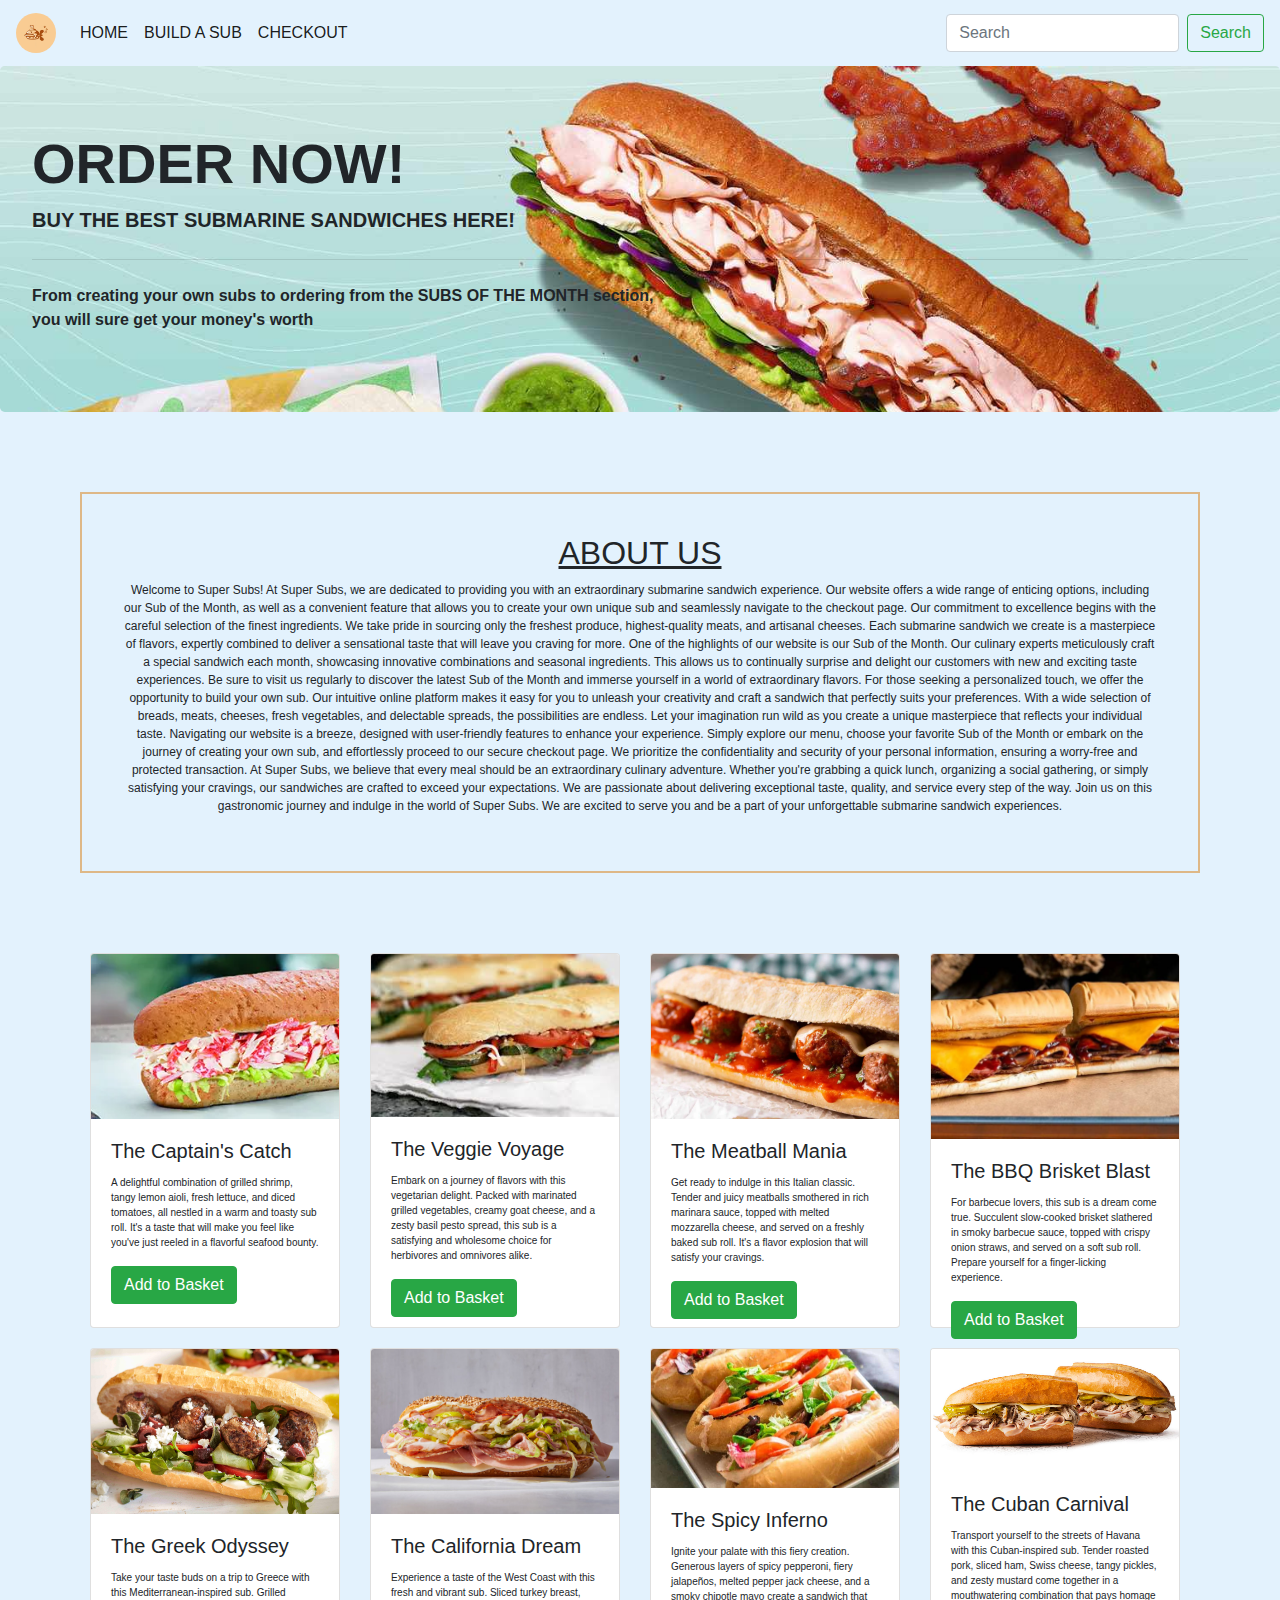
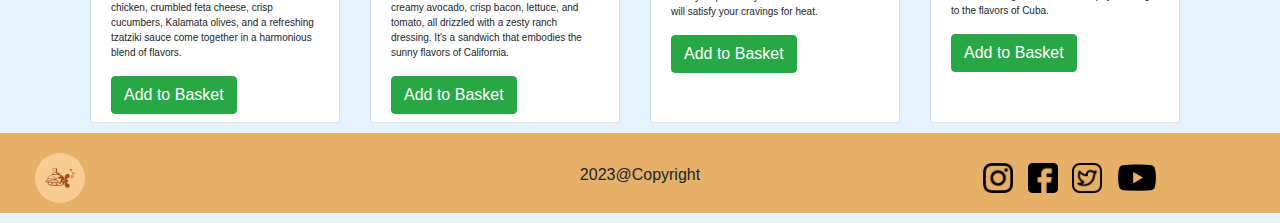
==== index.html @ e38b3d06 "front end done" ====
<!doctype html>
<html lang="en">
  <head>
    <!-- Required meta tags -->
    <meta charset="utf-8">
    <meta name="viewport" content="width=device-width, initial-scale=1, shrink-to-fit=no">

    <!-- Bootstrap CSS -->
    <link rel="stylesheet" href="https://cdn.jsdelivr.net/npm/bootstrap@4.0.0/dist/css/bootstrap.min.css" integrity="sha384-Gn5384xqQ1aoWXA+058RXPxPg6fy4IWvTNh0E263XmFcJlSAwiGgFAW/dAiS6JXm" crossorigin="anonymous">
    <script src="https://code.jquery.com/jquery-3.2.1.slim.min.js" integrity="sha384-KJ3o2DKtIkvYIK3UENzmM7KCkRr/rE9/Qpg6aAZGJwFDMVNA/GpGFF93hXpG5KkN" crossorigin="anonymous"></script>
    <script src="https://cdn.jsdelivr.net/npm/popper.js@1.12.9/dist/umd/popper.min.js" integrity="sha384-ApNbgh9B+Y1QKtv3Rn7W3mgPxhU9K/ScQsAP7hUibX39j7fakFPskvXusvfa0b4Q" crossorigin="anonymous"></script>
    <script src="https://cdn.jsdelivr.net/npm/bootstrap@4.0.0/dist/js/bootstrap.min.js" integrity="sha384-JZR6Spejh4U02d8jOt6vLEHfe/JQGiRRSQQxSfFWpi1MquVdAyjUar5+76PVCmYl" crossorigin="anonymous"></script>
    <script src="js/index.js"></script>
    <link rel="stylesheet" href="css/main.css">
    <title>Hello, world!</title>
  </head>
 
<body>
    <nav class="navbar navbar-expand-lg navbar-light" style="background-color: #e3f2fd;">
        <a class="navbar-brand" href="#">
            <img src="assets/logo.jpg" alt="logo" style="border-radius: 50%; width: 40px; height: 40px;">
        </a>
        <button class="navbar-toggler" type="button" data-toggle="collapse" data-target="#navbarSupportedContent" aria-controls="navbarSupportedContent" aria-expanded="false" aria-label="Toggle navigation">
          <span class="navbar-toggler-icon"></span>
        </button>
      
        <div class="collapse navbar-collapse" id="navbarSupportedContent">
          <ul class="navbar-nav mr-auto">
            <li class="nav-item active">
              <a class="nav-link" href="#">HOME <span class="sr-only">(current)</span></a>
            </li>
            <li class="nav-item active">
                <a class="nav-link" href="..//pages/buildsub.html">BUILD A SUB<span class="sr-only">(current)</span></a>
              </li>
              <li class="nav-item active">
                <a class="nav-link" href="/pages/checkout.html">CHECKOUT <span class="sr-only">(current)</span></a>
              </li>
         </ul>
          <form class="form-inline my-2 my-lg-0">
            <input class="form-control mr-sm-2" type="search" placeholder="Search" aria-label="Search">
            <button class="btn btn-outline-success my-2 my-sm-0" type="submit">Search</button>
          </form>
        </div>
      </nav>

      <div class="jumbotron">
        <h1 class="display-4" style="font-weight: bold;">ORDER NOW!</h1>
        <p class="lead" style="font-weight: bold;">BUY THE BEST SUBMARINE SANDWICHES HERE!</p>
        <hr class="my-4">
        <p style="font-weight: 600;">From creating your own subs to ordering from the SUBS OF THE MONTH section, <br>
            you will sure get your money's worth</p>
      </div>

      <div class="about">
        <h2 style="text-decoration: underline;">ABOUT US</h2>
        <P>Welcome to Super Subs!

            At Super Subs, we are dedicated to providing you with an extraordinary submarine sandwich experience. Our website offers a wide range of enticing options, including our Sub of the Month, as well as a convenient feature that allows you to create your own unique sub and seamlessly navigate to the checkout page. Our commitment to excellence begins with the careful selection of the finest ingredients. We take pride in sourcing only the freshest produce, highest-quality meats, and artisanal cheeses. Each submarine sandwich we create is a masterpiece of flavors, expertly combined to deliver a sensational taste that will leave you craving for more.
            One of the highlights of our website is our Sub of the Month. Our culinary experts meticulously craft a special sandwich each month, showcasing innovative combinations and seasonal ingredients. This allows us to continually surprise and delight our customers with new and exciting taste experiences. Be sure to visit us regularly to discover the latest Sub of the Month and immerse yourself in a world of extraordinary flavors.
            For those seeking a personalized touch, we offer the opportunity to build your own sub. Our intuitive online platform makes it easy for you to unleash your creativity and craft a sandwich that perfectly suits your preferences. With a wide selection of breads, meats, cheeses, fresh vegetables, and delectable spreads, the possibilities are endless. Let your imagination run wild as you create a unique masterpiece that reflects your individual taste.
            Navigating our website is a breeze, designed with user-friendly features to enhance your experience. Simply explore our menu, choose your favorite Sub of the Month or embark on the journey of creating your own sub, and effortlessly proceed to our secure checkout page. We prioritize the confidentiality and security of your personal information, ensuring a worry-free and protected transaction.
            At Super Subs, we believe that every meal should be an extraordinary culinary adventure. Whether you're grabbing a quick lunch, organizing a social gathering, or simply satisfying your cravings, our sandwiches are crafted to exceed your expectations. We are passionate about delivering exceptional taste, quality, and service every step of the way.
            Join us on this gastronomic journey and indulge in the world of Super Subs. We are excited to serve you and be a part of your unforgettable submarine sandwich experiences.</P>
      </div>

      <div class="container">
        <div class="row">
            <div class="card">
                <img class="card-img-top" src="assets/captain.webp" alt="Card image cap">
                <div class="card-body">
                  <h5 class="card-title">The Captain's Catch</h5>
                  <p class="card-text" style="font-size: 10px;">A delightful combination of grilled shrimp, tangy lemon aioli, fresh lettuce, and diced tomatoes, all nestled in a warm and toasty sub roll. It's a taste that will make you feel like you've just reeled in a flavorful seafood bounty.</p>
                  <a href="#" class="btn btn-success">Add to Basket</a>
                </div>
              </div>
              <div class="card">
                <img class="card-img-top" src="assets/veggie.jpeg" alt="Card image cap">
                <div class="card-body">
                  <h5 class="card-title">The Veggie Voyage</h5>
                  <p class="card-text" style="font-size: 10px"> Embark on a journey of flavors with this vegetarian delight. Packed with marinated grilled vegetables, creamy goat cheese, and a zesty basil pesto spread, this sub is a satisfying and wholesome choice for herbivores and omnivores alike.</p>
                  <a href="#" class="btn btn-success">Add to Basket</a>
                </div>
              </div>
              <div class="card">
                <img class="card-img-top" src="assets/meatball.webp" alt="Card image cap">
                <div class="card-body">
                  <h5 class="card-title">The Meatball Mania</h5>
                  <p class="card-text" style="font-size: 10px">Get ready to indulge in this Italian classic. Tender and juicy meatballs smothered in rich marinara sauce, topped with melted mozzarella cheese, and served on a freshly baked sub roll. It's a flavor explosion that will satisfy your cravings.</p>
                  <a href="#" class="btn btn-success">Add to Basket</a>
                </div>
              </div>
              <div class="card">
                <img class="card-img-top" src="assets/bbq brisket.webp" alt="Card image cap">
                <div class="card-body">
                  <h5 class="card-title">The BBQ Brisket Blast</h5>
                  <p class="card-text" style="font-size: 10px">For barbecue lovers, this sub is a dream come true. Succulent slow-cooked brisket slathered in smoky barbecue sauce, topped with crispy onion straws, and served on a soft sub roll. Prepare yourself for a finger-licking experience.</p>
                  <a href="#" class="btn btn-success">Add to Basket</a>
                </div>
              </div>

        </div>
        <div class="row" style="margin-top: 20px;">
            <div class="card">
                <img class="card-img-top" src="assets/greek.jpg" alt="Card image cap">
                <div class="card-body">
                  <h5 class="card-title">The Greek Odyssey</h5>
                  <p class="card-text" style="font-size: 10px">Take your taste buds on a trip to Greece with this Mediterranean-inspired sub. Grilled chicken, crumbled feta cheese, crisp cucumbers, Kalamata olives, and a refreshing tzatziki sauce come together in a harmonious blend of flavors.</p>
                  <a href="#" class="btn btn-success">Add to Basket</a>
                </div>
              </div>
              <div class="card">
                <img class="card-img-top" src="assets/californian.jpg" alt="Card image cap">
                <div class="card-body">
                  <h5 class="card-title">The California Dream</h5>
                  <p class="card-text" style="font-size: 10px">Experience a taste of the West Coast with this fresh and vibrant sub. Sliced turkey breast, creamy avocado, crisp bacon, lettuce, and tomato, all drizzled with a zesty ranch dressing. It's a sandwich that embodies the sunny flavors of California.</p>
                  <a href="#" class="btn btn-success">Add to Basket</a>
                </div>
              </div>
              <div class="card">
                <img class="card-img-top" src="assets/spicy.jpg" alt="Card image cap">
                <div class="card-body">
                  <h5 class="card-title">The Spicy Inferno</h5>
                  <p class="card-text" style="font-size: 10px">Ignite your palate with this fiery creation. Generous layers of spicy pepperoni, fiery jalapeños, melted pepper jack cheese, and a smoky chipotle mayo create a sandwich that will satisfy your cravings for heat.</p>
                  <a href="#" class="btn btn-success">Add to Basket</a>
                </div>
              </div>
              <div class="card">
                <img class="card-img-top" src="assets/cuban.jpg" alt="Card image cap">
                <div class="card-body">
                  <h5 class="card-title">The Cuban Carnival</h5>
                  <p class="card-text" style="font-size: 10px"> Transport yourself to the streets of Havana with this Cuban-inspired sub. Tender roasted pork, sliced ham, Swiss cheese, tangy pickles, and zesty mustard come together in a mouthwatering combination that pays homage to the flavors of Cuba.</p>
                  <a href="#" class="btn btn-success">Add to Basket</a>
                </div>
              </div>

        </div>

      </div>

      <div class="footer" style="height: 80px; background-color: rgb(231, 176, 104); margin-top: 10px; width:auto">
        <div class="row" style="width: auto;margin-right: 0px;margin-left: 0px;">
          <div class="col">
            <img src="assets/logo.jpg" alt="logo" style="border-radius: 50%; width: 50px; height: 50px; margin: 20px;">
          </div>
          <div class="col" style="margin: 10px; text-align: center; margin-top: 30px;">
            2023@Copyright
          </div>
          <div class="col" style="margin-top: 25px; text-align: center; ">
            <a href="https://www.instagram.com/"><img src="assets/instagram (1).png" alt="instagram" style="width: 30px; height: 30px; margin-right: 10px;"></a>
            <a href="https://www.facebook.com/"><img src="assets/facebook (1).png" alt="facebook" style="width: 30px; height: 30px; margin-right: 10px;"></a>
            <a href="https://twitter.com/"><img src="assets/twitter (1).png" alt="twitter" style="width: 30px; height: 30px; margin-right: 10px;"></a>
            <a href="https://www.youtube.com/"><img src="assets/youtube.png" alt="youtube" style="width: 40px; height: 40px;"></a>
        </div>
        </div>
      </div>

</body>
</html>
---- css/main.css ----
body{
    background-color: #e3f2fd;
}

.jumbotron {
    background-image: url(..//assets/header\ sandwich.jpg);
    background-size: cover;
}

.about{
    margin:80px;
    text-align: center;
    font-size: 12px;
    border: 2px solid burlywood ;
    padding: 40px;
}

.card{
    width: 250px;
    height: 375px;
    margin-right: 30px;
}

.container{
    margin-left: 90px;
}
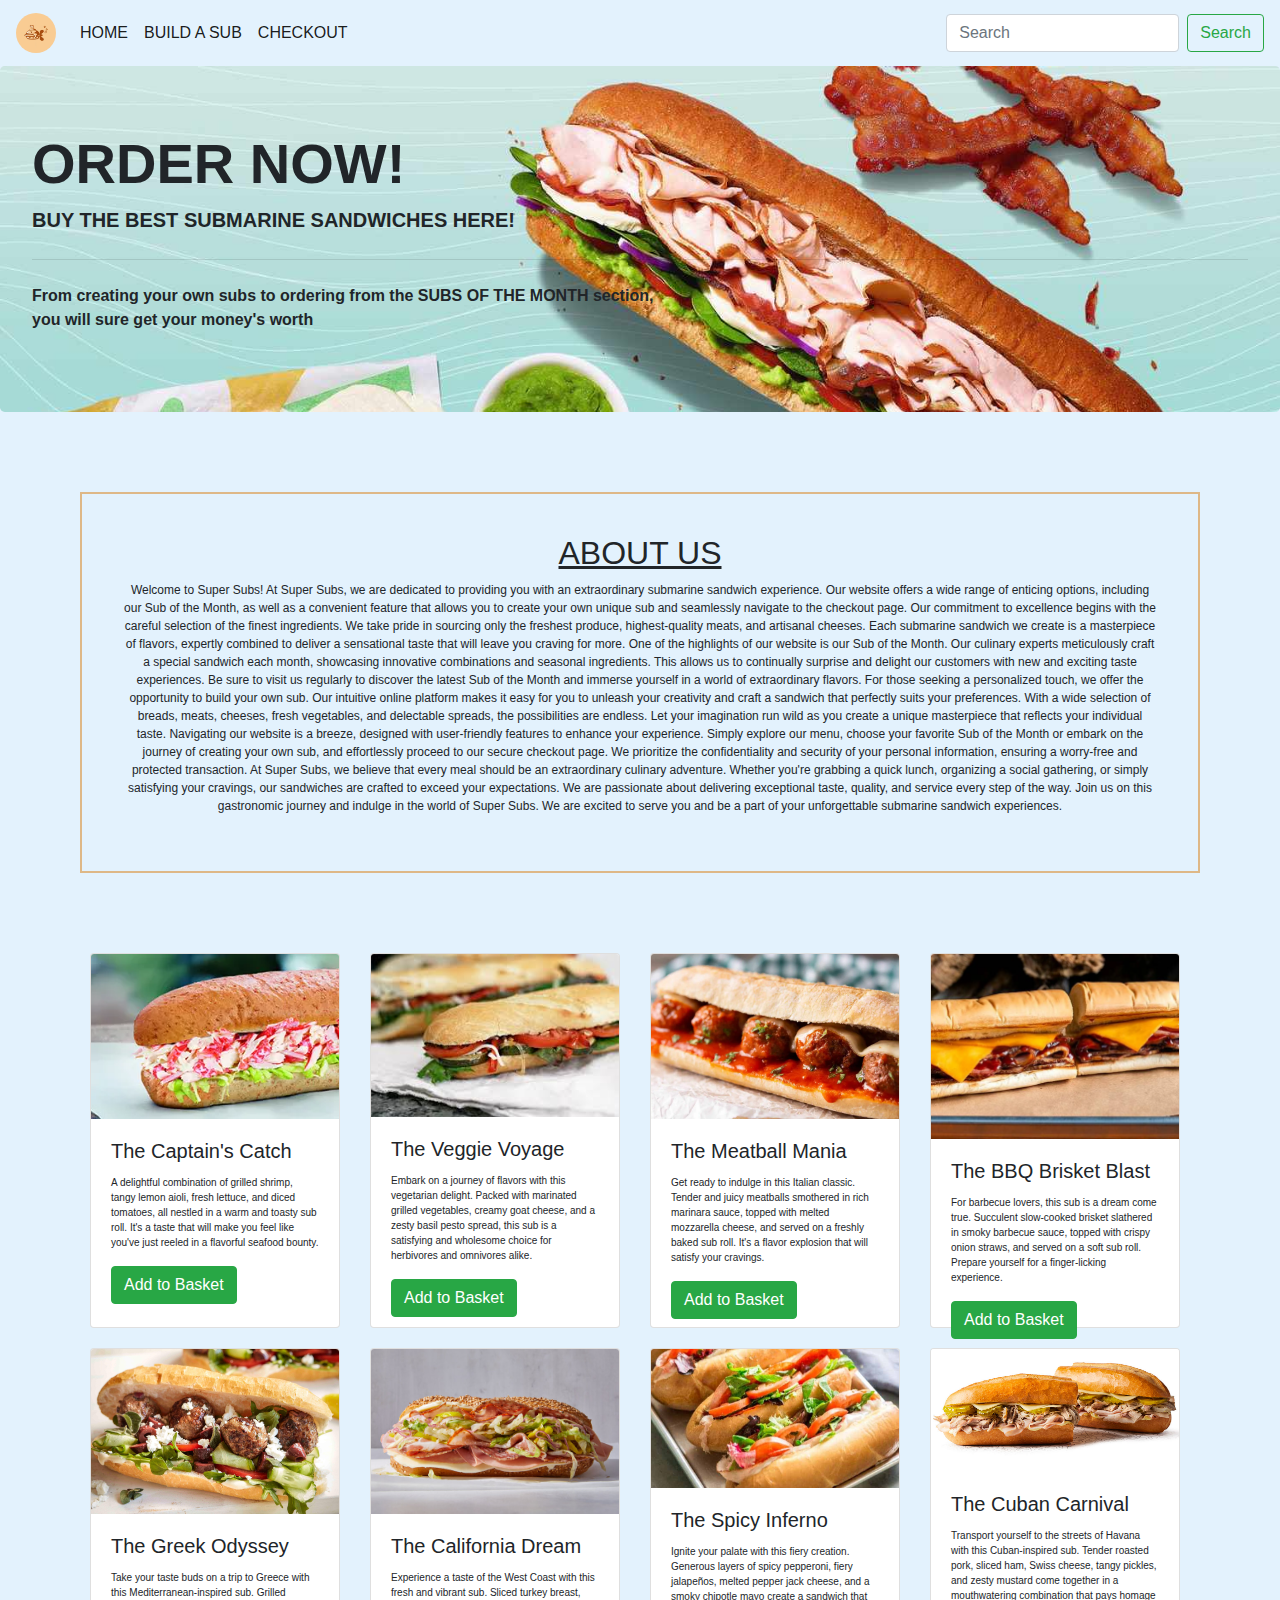
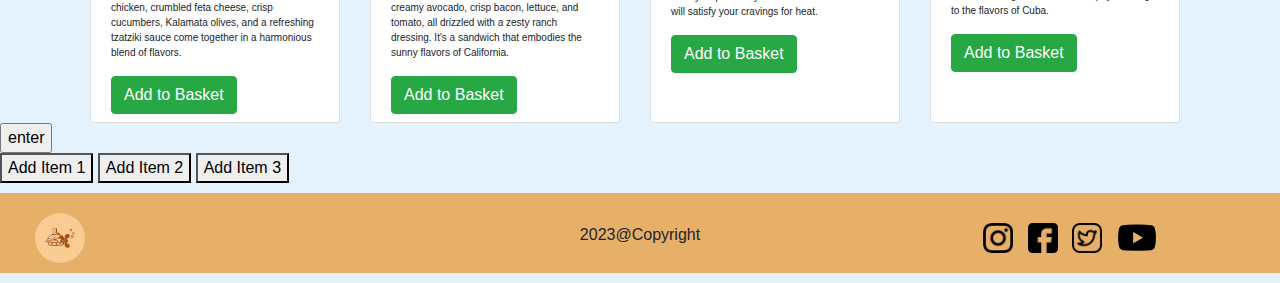
==== commit 5cf97aad: "i" ====
--- a/index.html
+++ b/index.html
@@ -136,6 +136,13 @@
         </div>
 
       </div>
+      <input id="button" type="submit" name="button" value="enter"/>
+      <div class="items">
+        <button class="item-button" onclick="addToCart('Item 1')">Add Item 1</button>
+        <button class="item-button" onclick="addToCart('Item 2')">Add Item 2</button>
+        <button class="item-button" onclick="addToCart('Item 3')">Add Item 3</button>
+      </div>
+
 
       <div class="footer" style="height: 80px; background-color: rgb(231, 176, 104); margin-top: 10px; width:auto">
         <div class="row" style="width: auto;margin-right: 0px;margin-left: 0px;">
@@ -153,6 +160,7 @@
         </div>
         </div>
       </div>
-
+    
+    
 </body>
 </html>